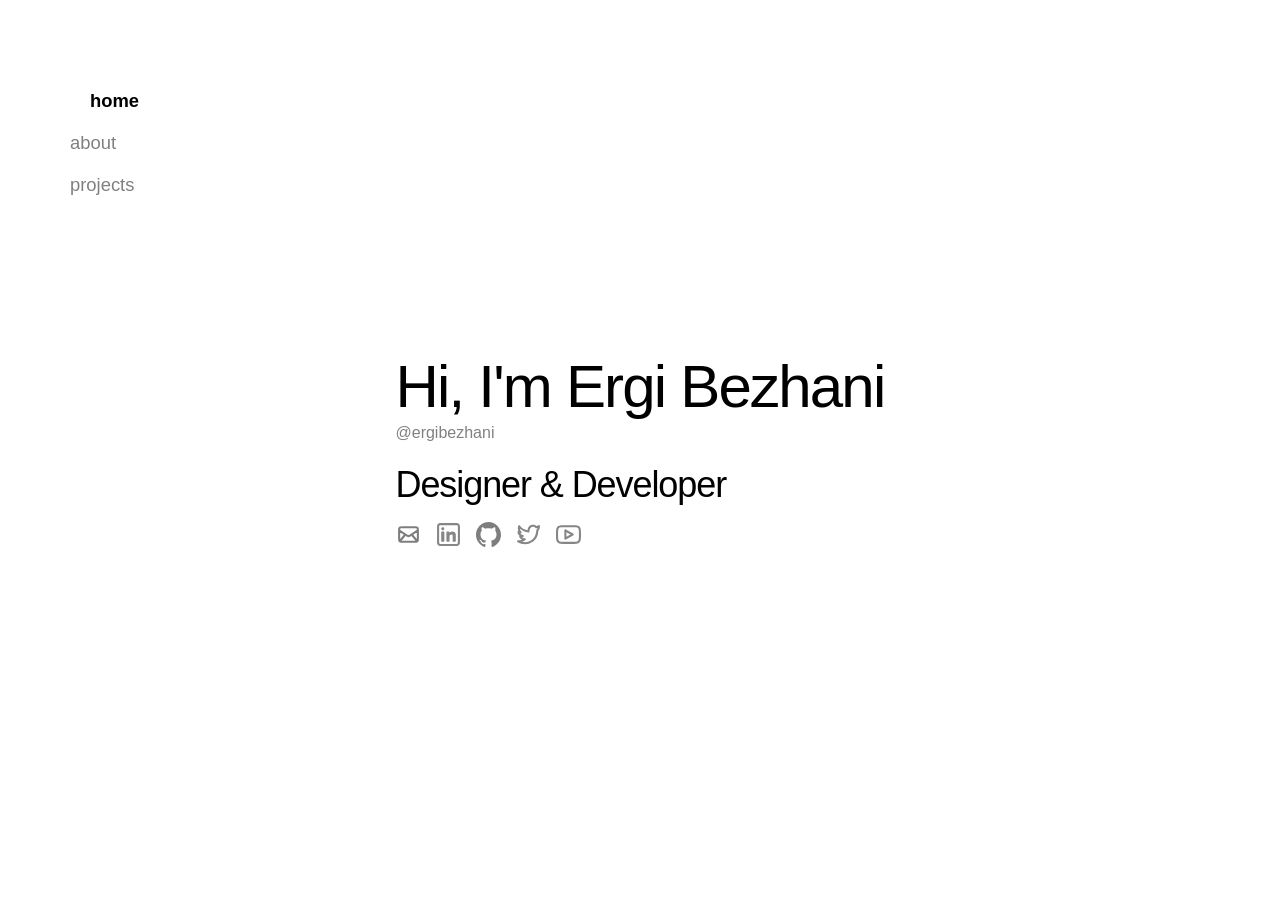
==== index.html @ b439b860 "Add files via upload" ====
<!DOCTYPE html>
<html lang="en">
<head>
    <meta charset="UTF-8">
    <meta name="viewport" content="width=device-width, initial-scale=1.0">
    <title>Document</title>
    <link rel="stylesheet" href="style.css">
    <script src="script.js"></script>
</head>
<body>
    <nav class="nav-bar">
        <ul class="nav-list">
            <li><a href="index.html" class="nav-link active">home</a></li>
            <li><a href="about.html" class="nav-link">about</a></li>
            <li><a href="projects.html" class="nav-link">projects</a></li>
        </ul>
    </nav>

    <main>
        <div class="container">
            <div class="card">
                <h1>Hi, I'm Ergi Bezhani</h1>
                <span class="handle">@ergibezhani</span>
                <h2>Designer & Developer</h2>

                <div class="socials">
                    <a href="mailto:ergiibezhanii@mail.com" ><img src="svg/mail-alt-svgrepo-com.svg" alt="Email" title="Email me"></a>
                    <a href="https://www.linkedin.com/in/ergiibezhanii/" target="_blank"><img src="svg/linkedin-svgrepo-com.svg" alt="" title="My LinkedIn"></a>
                    <a href="https://github.com/ergibezhanii" target="_blank" title="My GitHub"><img src="svg/github-142-svgrepo-com.svg" alt=""></a>
                    <a href="https://twitter.com/ergibezhani" target="_blank" title="My Twitter"><img src="svg/twitter-svgrepo-com.svg" alt=""></a>
                    <a href="https://www.youtube.com/ergibezhani/" target="_blank" title="My YouTube"><img src="svg/youtube-svgrepo-com.svg" alt=""></a>

                </div>
            

            </div>
        </div>
    </main>
</body>
</html>
---- style.css ----
* {
    margin: 0;
    padding: 0;
}
body{
    font-family: -apple-system, BlinkMacSystemFont, segoe ui, Roboto, Oxygen-Sans, Ubuntu, Cantarell, helvetica neue, sans-serif;
}
.nav-list{
    display: flex;
    flex-direction: column;
    list-style: none;
    padding: 0;
    margin: 0;
}

nav {
    font-size: 16px;
    position: fixed;
    display: flex;
    flex-direction: column;
    top: 50px;
    left: 50px;
    width: 300px;
    height: 100vh;
    padding: 20px;
    box-sizing: border-box;
}

ul{
    list-style: none;
    
}

li{
    margin-top: 20px;
}

.nav-link {
    color: gray;
    font-size: 115%;
    text-decoration: none;
    margin-left: 0px;
}

.nav-link.active {
    color: #000;
    font-weight: 650;
    margin-left: 20px;
}

.project-list a {
    color: gray;
    font-size: 115%;
    text-decoration: none;
    margin-left: 0;
    transition: margin-left 1s;
  }

.handle{
    color: gray
}
.container{
    display: flex;
    justify-content: center;
    align-items: center;
    height: 100vh;
}

.container h2 {
    font-size: 2.25em;
    font-weight: 500;
    line-height: 1.25;
    max-width: 22em;
    letter-spacing: -.03em;
    margin-top: 20px;
}

.container h1 {
    font-size: 3.75em;
    font-weight: 500;
    line-height: 1.25;
    max-width: 22em;
    letter-spacing: -.03em;
}

.socials {
    display: flex;
    justify-content: start;
    align-items: center;
    margin-top: 15px;
    gap: 15px;
}

.socials img {
    width: 25px; 
    height: 25px;
    opacity: 0.5;
  }

.socials img:hover{
    opacity: 1;
}

.card .about {
    align-self: start;
    font-size: 1em;
    font-weight: 250;
    line-height: 1.25;
    max-width: 22em
}
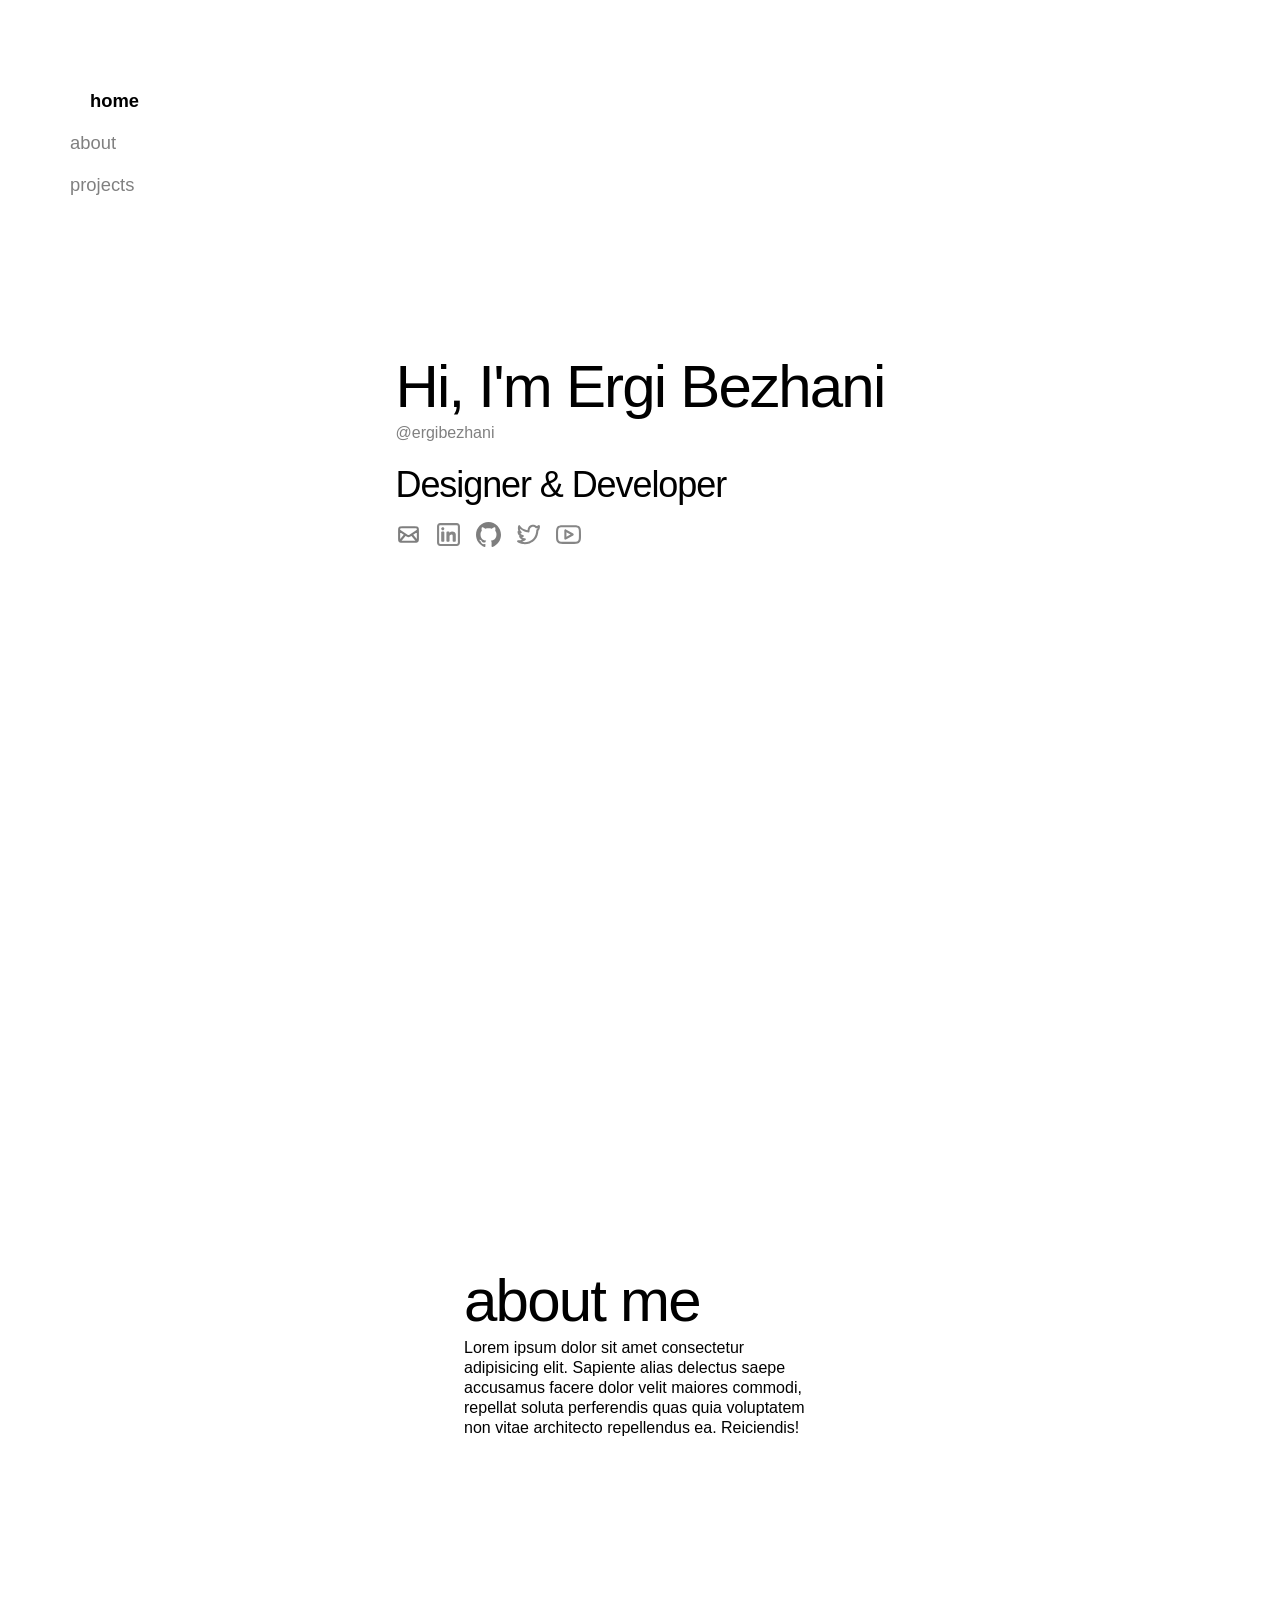
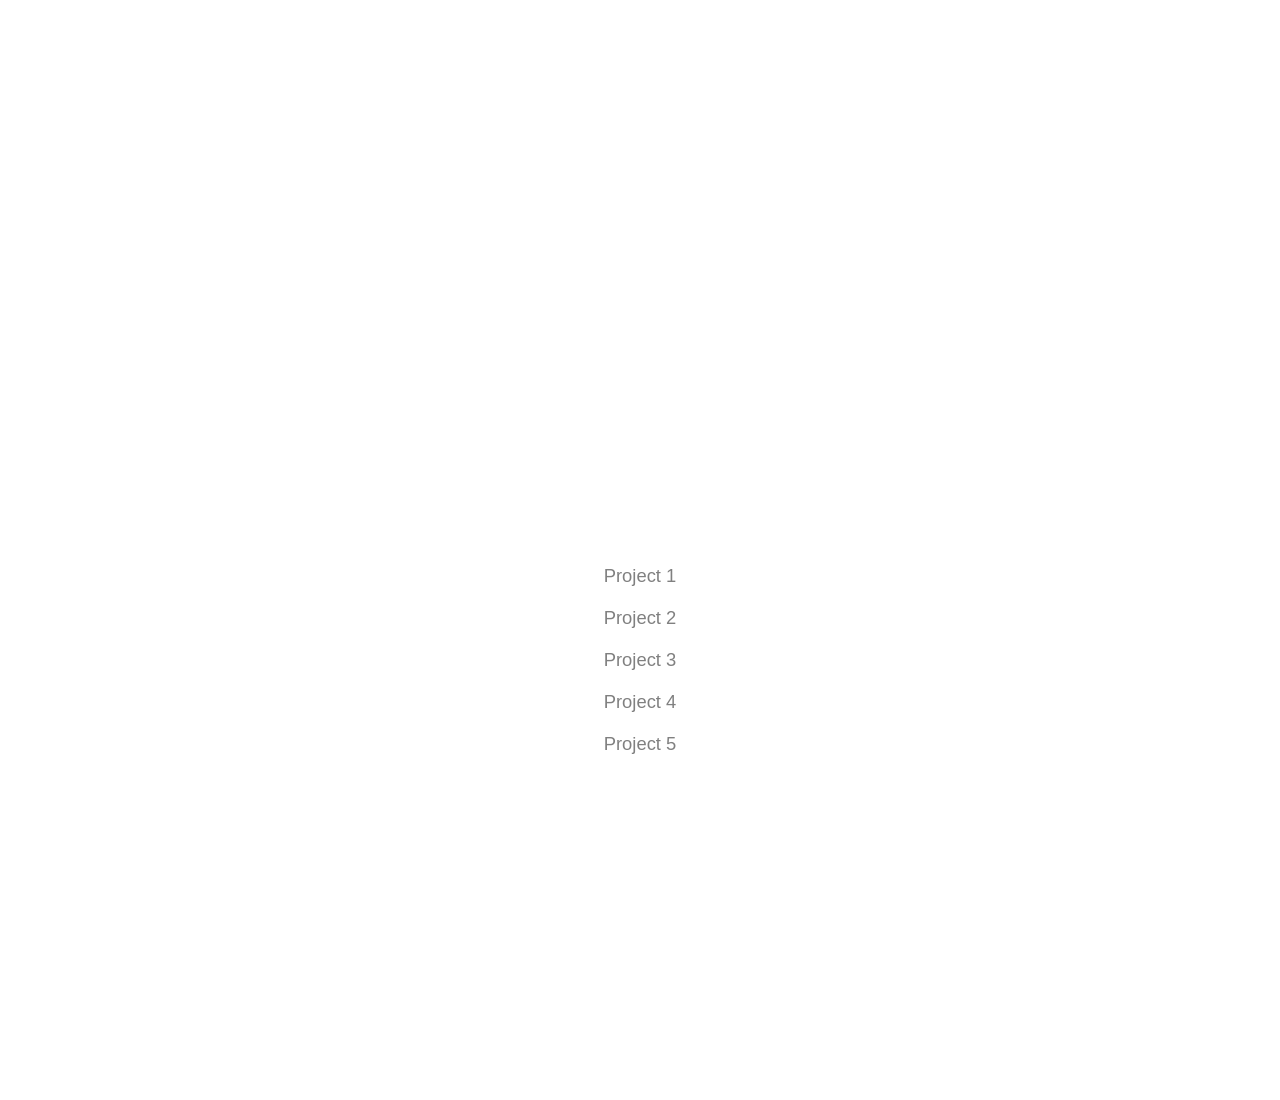
==== commit 1ab40e1f: "SPA" ====
--- a/index.html
+++ b/index.html
@@ -5,36 +5,104 @@
     <meta name="viewport" content="width=device-width, initial-scale=1.0">
     <title>Document</title>
     <link rel="stylesheet" href="style.css">
-    <script src="script.js"></script>
+    <style>
+        html {
+            scroll-behavior: smooth;
+            scroll-padding-top: 90px; /* adjust for nav height if needed */
+        }
+        html, body {
+            scroll-behavior: smooth;
+        }
+        /* Optional: Smoother scroll for browsers that support it */
+        @media (prefers-reduced-motion: no-preference) {
+            html {
+                scroll-behavior: smooth;
+            }
+        }
+    </style>
 </head>
 <body>
     <nav class="nav-bar">
         <ul class="nav-list">
-            <li><a href="index.html" class="nav-link active">home</a></li>
-            <li><a href="about.html" class="nav-link">about</a></li>
-            <li><a href="projects.html" class="nav-link">projects</a></li>
+            <li><a href="#home" class="nav-link active">home</a></li>
+            <li><a href="#about" class="nav-link">about</a></li>
+            <li><a href="#projects" class="nav-link">projects</a></li>
         </ul>
     </nav>
 
     <main>
-        <div class="container">
-            <div class="card">
-                <h1>Hi, I'm Ergi Bezhani</h1>
-                <span class="handle">@ergibezhani</span>
-                <h2>Designer & Developer</h2>
+        <section id="home">
+            <div class="container">
+                <div class="card">
+                    <h1>Hi, I'm Ergi Bezhani</h1>
+                    <span class="handle">@ergibezhani</span>
+                    <h2>Designer & Developer</h2>
+                    <div class="socials">
+                        <a href="mailto:ergiibezhanii@mail.com" ><img src="svg/mail-alt-svgrepo-com.svg" alt="Email" title="Email me"></a>
+                        <a href="https://www.linkedin.com/in/ergiibezhanii/" target="_blank"><img src="svg/linkedin-svgrepo-com.svg" alt="" title="My LinkedIn"></a>
+                        <a href="https://github.com/ergibezhanii" target="_blank" title="My GitHub"><img src="svg/github-142-svgrepo-com.svg" alt=""></a>
+                        <a href="https://twitter.com/ergibezhani" target="_blank" title="My Twitter"><img src="svg/twitter-svgrepo-com.svg" alt=""></a>
+                        <a href="https://www.youtube.com/ergibezhani/" target="_blank" title="My YouTube"><img src="svg/youtube-svgrepo-com.svg" alt=""></a>
+                    </div>
+                </div>
+            </div>
+        </section>
+        <section id="about">
+            <div class="container">
+                <div class="card">
+                    <div class="about">
+                        <h1>about me</h1>
+                        <p>Lorem ipsum dolor sit amet consectetur adipisicing elit. Sapiente alias delectus saepe accusamus facere dolor velit maiores commodi, repellat soluta perferendis quas quia voluptatem non vitae architecto repellendus ea. Reiciendis!</p>
+                    </div>
+                </div>
+            </div>
+        </section>
+        <section id="projects">
+            <div class="container">
+                <div class="project-list">
+                    <ul>
+                        <li><a href="#">Project 1</a></li>
+                        <li><a href="#">Project 2</a></li>
+                        <li><a href="#">Project 3</a></li>
+                        <li><a href="#">Project 4</a></li>
+                        <li><a href="#">Project 5</a></li>
+                    </ul>
+                </div>
+            </div>
+        </section>
+    </main>
+    <script>
+    // Smooth scroll for nav links and scrollspy effect
+    const navLinks = document.querySelectorAll('.nav-link');
+    const sections = document.querySelectorAll('main section');
 
-                <div class="socials">
-                    <a href="mailto:ergiibezhanii@mail.com" ><img src="svg/mail-alt-svgrepo-com.svg" alt="Email" title="Email me"></a>
-                    <a href="https://www.linkedin.com/in/ergiibezhanii/" target="_blank"><img src="svg/linkedin-svgrepo-com.svg" alt="" title="My LinkedIn"></a>
-                    <a href="https://github.com/ergibezhanii" target="_blank" title="My GitHub"><img src="svg/github-142-svgrepo-com.svg" alt=""></a>
-                    <a href="https://twitter.com/ergibezhani" target="_blank" title="My Twitter"><img src="svg/twitter-svgrepo-com.svg" alt=""></a>
-                    <a href="https://www.youtube.com/ergibezhani/" target="_blank" title="My YouTube"><img src="svg/youtube-svgrepo-com.svg" alt=""></a>
+    // Only handle scrollspy, not manual active class on click
+    navLinks.forEach(link => {
+        link.addEventListener('click', function(e) {
+            const targetId = this.getAttribute('href').replace('#', '');
+            const section = document.getElementById(targetId);
+            if (section) {
+                e.preventDefault();
+                section.scrollIntoView({ behavior: 'smooth' });
+            }
+        });
+    });
 
-                </div>
-            
-
-            </div>
-        </div>
-    </main>
+    window.addEventListener('scroll', () => {
+        let current = '';
+        sections.forEach(section => {
+            const sectionTop = section.offsetTop - 80; // adjust for nav height if needed
+            if (window.scrollY >= sectionTop) {
+                current = section.getAttribute('id');
+            }
+        });
+        navLinks.forEach(link => {
+            link.classList.remove('active');
+            if (link.getAttribute('href') === '#' + current) {
+                link.classList.add('active');
+            }
+        });
+    });
+    </script>
 </body>
 </html>
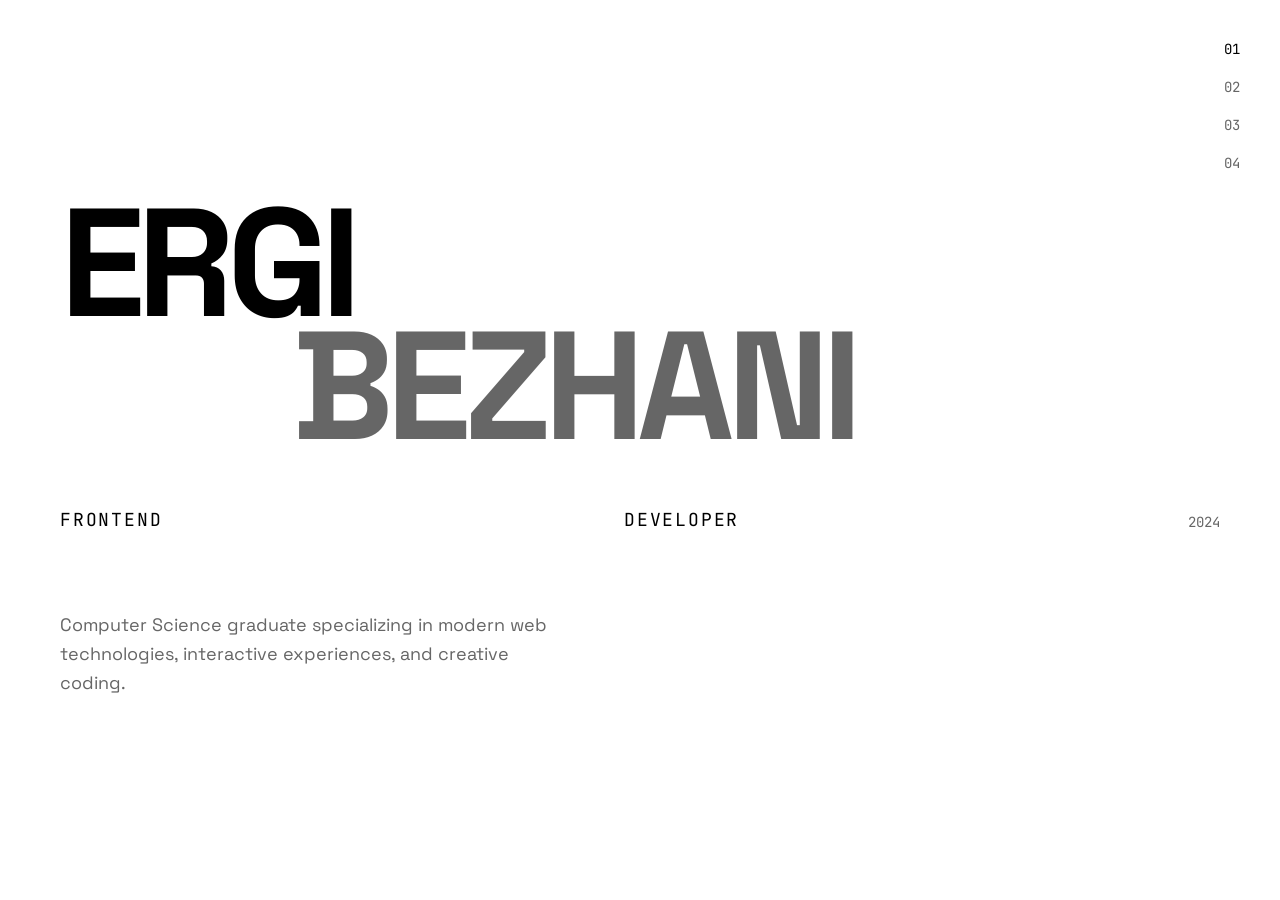
==== commit 4621c531: "Add files via upload" ====
--- a/index.html
+++ b/index.html
@@ -1,108 +1,143 @@
-<!DOCTYPE html>
-<html lang="en">
-<head>
-    <meta charset="UTF-8">
-    <meta name="viewport" content="width=device-width, initial-scale=1.0">
-    <title>Document</title>
-    <link rel="stylesheet" href="style.css">
-    <style>
-        html {
-            scroll-behavior: smooth;
-            scroll-padding-top: 90px; /* adjust for nav height if needed */
-        }
-        html, body {
-            scroll-behavior: smooth;
-        }
-        /* Optional: Smoother scroll for browsers that support it */
-        @media (prefers-reduced-motion: no-preference) {
-            html {
-                scroll-behavior: smooth;
-            }
-        }
-    </style>
-</head>
-<body>
-    <nav class="nav-bar">
-        <ul class="nav-list">
-            <li><a href="#home" class="nav-link active">home</a></li>
-            <li><a href="#about" class="nav-link">about</a></li>
-            <li><a href="#projects" class="nav-link">projects</a></li>
-        </ul>
-    </nav>
-
-    <main>
-        <section id="home">
-            <div class="container">
-                <div class="card">
-                    <h1>Hi, I'm Ergi Bezhani</h1>
-                    <span class="handle">@ergibezhani</span>
-                    <h2>Designer & Developer</h2>
-                    <div class="socials">
-                        <a href="mailto:ergiibezhanii@mail.com" ><img src="svg/mail-alt-svgrepo-com.svg" alt="Email" title="Email me"></a>
-                        <a href="https://www.linkedin.com/in/ergiibezhanii/" target="_blank"><img src="svg/linkedin-svgrepo-com.svg" alt="" title="My LinkedIn"></a>
-                        <a href="https://github.com/ergibezhanii" target="_blank" title="My GitHub"><img src="svg/github-142-svgrepo-com.svg" alt=""></a>
-                        <a href="https://twitter.com/ergibezhani" target="_blank" title="My Twitter"><img src="svg/twitter-svgrepo-com.svg" alt=""></a>
-                        <a href="https://www.youtube.com/ergibezhani/" target="_blank" title="My YouTube"><img src="svg/youtube-svgrepo-com.svg" alt=""></a>
-                    </div>
-                </div>
-            </div>
-        </section>
-        <section id="about">
-            <div class="container">
-                <div class="card">
-                    <div class="about">
-                        <h1>about me</h1>
-                        <p>Lorem ipsum dolor sit amet consectetur adipisicing elit. Sapiente alias delectus saepe accusamus facere dolor velit maiores commodi, repellat soluta perferendis quas quia voluptatem non vitae architecto repellendus ea. Reiciendis!</p>
-                    </div>
-                </div>
-            </div>
-        </section>
-        <section id="projects">
-            <div class="container">
-                <div class="project-list">
-                    <ul>
-                        <li><a href="#">Project 1</a></li>
-                        <li><a href="#">Project 2</a></li>
-                        <li><a href="#">Project 3</a></li>
-                        <li><a href="#">Project 4</a></li>
-                        <li><a href="#">Project 5</a></li>
-                    </ul>
-                </div>
-            </div>
-        </section>
-    </main>
-    <script>
-    // Smooth scroll for nav links and scrollspy effect
-    const navLinks = document.querySelectorAll('.nav-link');
-    const sections = document.querySelectorAll('main section');
-
-    // Only handle scrollspy, not manual active class on click
-    navLinks.forEach(link => {
-        link.addEventListener('click', function(e) {
-            const targetId = this.getAttribute('href').replace('#', '');
-            const section = document.getElementById(targetId);
-            if (section) {
-                e.preventDefault();
-                section.scrollIntoView({ behavior: 'smooth' });
-            }
-        });
-    });
-
-    window.addEventListener('scroll', () => {
-        let current = '';
-        sections.forEach(section => {
-            const sectionTop = section.offsetTop - 80; // adjust for nav height if needed
-            if (window.scrollY >= sectionTop) {
-                current = section.getAttribute('id');
-            }
-        });
-        navLinks.forEach(link => {
-            link.classList.remove('active');
-            if (link.getAttribute('href') === '#' + current) {
-                link.classList.add('active');
-            }
-        });
-    });
-    </script>
-</body>
-</html>+<!DOCTYPE html>
+<html lang="en">
+<head>
+  <meta charset="UTF-8" />
+  <meta name="viewport" content="width=device-width, initial-scale=1.0"/>
+  <title>Ergi Bezhani</title>
+  <link rel="preconnect" href="https://fonts.googleapis.com">
+  <link rel="preconnect" href="https://fonts.gstatic.com" crossorigin>
+  <link href="https://fonts.googleapis.com/css2?family=JetBrains+Mono:wght@300;400;500;600&family=Space+Grotesk:wght@300;400;500;600;700&display=swap" rel="stylesheet">
+  <link rel="stylesheet" href="style.css" />
+</head>
+<body>
+  <nav class="nav">
+    <div class="nav-item" data-section="home">01</div>
+    <div class="nav-item" data-section="about">02</div>
+    <div class="nav-item" data-section="work">03</div>
+    <div class="nav-item" data-section="contact">04</div>
+  </nav>
+
+  <main id="content" style="scroll-margin-top:90px; min-height:100vh; overflow-y:auto;">
+    <section id="home">
+      <div class="container">
+        <div class="title-stack">
+          <div class="name-large">ERGI</div>
+          <div class="name-large offset">BEZHANI</div>
+        </div>
+        <div class="subtitle-grid">
+          <div class="role">FRONTEND</div>
+          <div class="role">DEVELOPER</div>
+          <div class="year">2024</div>
+        </div>
+        <div class="description-block">
+          <p>Computer Science graduate specializing in modern web technologies, interactive experiences, and creative coding.</p>
+        </div>
+      </div>
+    </section>
+    <section id="about">
+      <div class="container">
+        <div class="section-header">
+          <span class="section-num">02</span>
+          <h2 class="section-title">ABOUT</h2>
+        </div>
+        <div class="about-layout">
+          <div class="about-main">
+            <p class="about-text">I create digital experiences through code and design. With a Computer Science degree and Master's in Web Technologies, I specialize in frontend development, UI/UX design, and creative coding.</p>
+          </div>
+          <div class="skills-list">
+            <div class="skill-group">
+              <span class="skill-label">LANGUAGES</span>
+              <div class="skill-items">HTML5 / CSS3 / JavaScript / TypeScript</div>
+            </div>
+            <div class="skill-group">
+              <span class="skill-label">FRAMEWORKS</span>
+              <div class="skill-items">React / Vue.js / Next.js / Three.js</div>
+            </div>
+            <div class="skill-group">
+              <span class="skill-label">ANIMATION</span>
+              <div class="skill-items">GSAP / Framer Motion / WebGL / CSS</div>
+            </div>
+            <div class="skill-group">
+              <span class="skill-label">TOOLS</span>
+              <div class="skill-items">Figma / Git / Webpack / Vite</div>
+            </div>
+          </div>
+        </div>
+      </div>
+    </section>
+    <section id="work">
+      <div class="container">
+        <div class="section-header">
+          <span class="section-num">03</span>
+          <h2 class="section-title">WORK</h2>
+        </div>
+        <div class="work-list">
+          <div class="work-item">
+            <div class="work-header">
+              <span class="work-num">001</span>
+              <h3 class="work-title"><a href="kai-portfolio.html" class="work-link">KAI PORTFOLIO</a></h3>
+              <span class="work-year">2024</span>
+            </div>
+            <div class="work-desc">Modern portfolio website with smooth animations and interactive elements</div>
+            <div class="work-tech">NEXT.JS / FRAMER-MOTION / TAILWIND / TYPESCRIPT</div>
+          </div>
+          
+          <div class="work-item">
+            <div class="work-header">
+              <span class="work-num">002</span>
+              <h3 class="work-title"><a href="living-magazine.html" class="work-link">LIVING MAGAZINE</a></h3>
+              <span class="work-year">2024</span>
+            </div>
+            <div class="work-desc">Editorial magazine website with dynamic layouts and content management</div>
+            <div class="work-tech">REACT / NEXT.JS / CSS-MODULES / RESPONSIVE-DESIGN</div>
+          </div>
+          
+          <div class="work-item">
+            <div class="work-header">
+              <span class="work-num">003</span>
+              <h3 class="work-title"><a href="elena-portfolio.html" class="work-link">ELENA PORTFOLIO</a></h3>
+              <span class="work-year">2024</span>
+            </div>
+            <div class="work-desc">Creative portfolio showcasing photography and design work with elegant UI</div>
+            <div class="work-tech">REACT / GSAP / CSS-GRID / INTERSECTION-OBSERVER</div>
+          </div>
+        </div>
+      </div>
+    </section>
+    
+    <section id="contact">
+      <div class="container">
+        <div class="section-header">
+          <span class="section-num">04</span>
+          <h2 class="section-title">CONTACT</h2>
+        </div>
+        <div class="contact-layout">
+          <div class="contact-main">
+            <p class="contact-text">Currently seeking opportunities to contribute to innovative projects and collaborate with creative teams.</p>
+          </div>
+          <div class="contact-info">
+            <div class="contact-item">
+              <span class="contact-label">EMAIL</span>
+              <a href="mailto:ergiibezhanii@mail.com" class="contact-value">ERGIIBEZHANII@MAIL.COM</a>
+            </div>
+            <div class="contact-item">
+              <span class="contact-label">LINKEDIN</span>
+              <a href="https://www.linkedin.com/in/ergiibezhanii/" target="_blank" class="contact-value">ERGIIBEZHANII</a>
+            </div>
+            <div class="contact-item">
+              <span class="contact-label">GITHUB</span>
+              <a href="https://github.com/ergibezhanii" target="_blank" class="contact-value">ERGIBEZHANII</a>
+            </div>
+            <div class="contact-item">
+              <span class="contact-label">LOCATION</span>
+              <span class="contact-value">ALBANIA</span>
+            </div>
+          </div>
+        </div>
+      </div>
+    </section>
+  </main>
+
+  <script src="app.js"></script>
+</body>
+</html>
--- a/style.css
+++ b/style.css
@@ -1,110 +1,604 @@
-* {
-    margin: 0;
-    padding: 0;
-}
-body{
-    font-family: -apple-system, BlinkMacSystemFont, segoe ui, Roboto, Oxygen-Sans, Ubuntu, Cantarell, helvetica neue, sans-serif;
-}
-.nav-list{
-    display: flex;
-    flex-direction: column;
-    list-style: none;
-    padding: 0;
-    margin: 0;
-}
-
-nav {
-    font-size: 16px;
-    position: fixed;
-    display: flex;
-    flex-direction: column;
-    top: 50px;
-    left: 50px;
-    width: 300px;
-    height: 100vh;
-    padding: 20px;
-    box-sizing: border-box;
-}
-
-ul{
-    list-style: none;
-    
-}
-
-li{
-    margin-top: 20px;
-}
-
-.nav-link {
-    color: gray;
-    font-size: 115%;
-    text-decoration: none;
-    margin-left: 0px;
-}
-
-.nav-link.active {
-    color: #000;
-    font-weight: 650;
-    margin-left: 20px;
-}
-
-.project-list a {
-    color: gray;
-    font-size: 115%;
-    text-decoration: none;
-    margin-left: 0;
-    transition: margin-left 1s;
-  }
-
-.handle{
-    color: gray
-}
-.container{
-    display: flex;
-    justify-content: center;
-    align-items: center;
-    height: 100vh;
-}
-
-.container h2 {
-    font-size: 2.25em;
-    font-weight: 500;
-    line-height: 1.25;
-    max-width: 22em;
-    letter-spacing: -.03em;
-    margin-top: 20px;
-}
-
-.container h1 {
-    font-size: 3.75em;
-    font-weight: 500;
-    line-height: 1.25;
-    max-width: 22em;
-    letter-spacing: -.03em;
-}
-
-.socials {
-    display: flex;
-    justify-content: start;
-    align-items: center;
-    margin-top: 15px;
-    gap: 15px;
-}
-
-.socials img {
-    width: 25px; 
-    height: 25px;
-    opacity: 0.5;
-  }
-
-.socials img:hover{
-    opacity: 1;
-}
-
-.card .about {
-    align-self: start;
-    font-size: 1em;
-    font-weight: 250;
-    line-height: 1.25;
-    max-width: 22em
+* {
+  margin: 0;
+  padding: 0;
+  box-sizing: border-box;
+}
+
+:root {
+  --font-mono: 'JetBrains Mono', monospace;
+  --font-sans: 'Space Grotesk', sans-serif;
+  --black: #000000;
+  --white: #ffffff;
+  --gray: #666666;
+  --light-gray: #cccccc;
+}
+
+html, body {
+  height: 100%;
+  font-family: var(--font-mono);
+  background: var(--white);
+  color: var(--black);
+  overflow-x: hidden;
+}
+
+/* Navigation */
+.nav {
+  position: fixed;
+  top: 40px;
+  right: 40px;
+  z-index: 1000;
+  display: flex;
+  flex-direction: column;
+  gap: 20px;
+}
+
+.nav-item {
+  font-size: 14px;
+  font-weight: 400;
+  color: var(--gray);
+  cursor: pointer;
+  transition: color 0.3s ease;
+  text-align: right;
+}
+
+.nav-item:hover,
+.nav-item.active {
+  color: var(--black);
+}
+
+/* Main Content */
+main#content {
+  width: 100%;
+  overflow-y: auto;
+  scroll-snap-type: y mandatory;
+}
+
+main#content > section {
+  width: 100%;
+  min-height: 100vh;
+  display: flex;
+  align-items: center;
+  padding: 80px 60px;
+  opacity: 0;
+  transition: opacity 0.8s ease;
+  scroll-snap-align: start;
+}
+
+main#content > section.fade-in {
+  opacity: 1;
+}
+
+.container {
+  width: 100%;
+  max-width: 1200px;
+  margin: 0 auto;
+}
+
+/* Home Section */
+.title-stack {
+  margin-bottom: 60px;
+}
+
+.name-large {
+  font-family: var(--font-sans);
+  font-size: clamp(4rem, 12vw, 12rem);
+  font-weight: 700;
+  line-height: 0.8;
+  letter-spacing: -0.05em;
+  text-transform: uppercase;
+}
+
+.name-large.offset {
+  margin-left: 20%;
+  color: var(--gray);
+}
+
+.subtitle-grid {
+  display: grid;
+  grid-template-columns: 1fr 1fr auto;
+  gap: 40px;
+  margin-bottom: 80px;
+  align-items: end;
+}
+
+.role {
+  font-family: var(--font-mono);
+  font-size: 18px;
+  font-weight: 400;
+  text-transform: uppercase;
+  letter-spacing: 0.1em;
+}
+
+.year {
+  font-family: var(--font-mono);
+  font-size: 14px;
+  color: var(--gray);
+  text-align: right;
+}
+
+.description-block {
+  max-width: 500px;
+}
+
+.description-block p {
+  font-family: var(--font-sans);
+  font-size: 18px;
+  line-height: 1.6;
+  color: var(--gray);
+}
+
+/* Section Headers */
+.section-header {
+  display: flex;
+  align-items: baseline;
+  gap: 40px;
+  margin-bottom: 80px;
+}
+
+.section-num {
+  font-family: var(--font-mono);
+  font-size: 14px;
+  color: var(--gray);
+  min-width: 40px;
+}
+
+.section-title {
+  font-family: var(--font-sans);
+  font-size: clamp(3rem, 8vw, 8rem);
+  font-weight: 700;
+  text-transform: uppercase;
+  letter-spacing: -0.03em;
+  line-height: 0.9;
+}
+
+/* About Section */
+.about-layout {
+  display: grid;
+  grid-template-columns: 1fr 1fr;
+  gap: 80px;
+}
+
+.about-text {
+  font-family: var(--font-sans);
+  font-size: 24px;
+  line-height: 1.5;
+  color: var(--black);
+}
+
+.skills-list {
+  display: flex;
+  flex-direction: column;
+  gap: 40px;
+}
+
+.skill-group {
+  border-bottom: 1px solid var(--light-gray);
+  padding-bottom: 20px;
+}
+
+.skill-label {
+  font-family: var(--font-mono);
+  font-size: 12px;
+  font-weight: 500;
+  text-transform: uppercase;
+  letter-spacing: 0.1em;
+  color: var(--gray);
+  display: block;
+  margin-bottom: 12px;
+}
+
+.skill-items {
+  font-family: var(--font-mono);
+  font-size: 14px;
+  line-height: 1.6;
+  color: var(--black);
+}
+
+/* Work Section */
+.work-list {
+  display: flex;
+  flex-direction: column;
+  gap: 60px;
+}
+
+.work-item {
+  border-bottom: 1px solid var(--light-gray);
+  padding-bottom: 40px;
+}
+
+.work-header {
+  display: grid;
+  grid-template-columns: 60px 1fr auto;
+  gap: 40px;
+  align-items: baseline;
+  margin-bottom: 20px;
+}
+
+.work-num {
+  font-family: var(--font-mono);
+  font-size: 12px;
+  color: var(--gray);
+}
+
+.work-title {
+  font-family: var(--font-sans);
+  font-size: 32px;
+  font-weight: 600;
+  text-transform: uppercase;
+  letter-spacing: -0.02em;
+}
+
+.work-link {
+  color: inherit;
+  text-decoration: none;
+  transition: color 0.3s ease;
+}
+
+.work-link:hover {
+  color: var(--gray);
+}
+
+.work-year {
+  font-family: var(--font-mono);
+  font-size: 12px;
+  color: var(--gray);
+}
+
+.work-desc {
+  font-family: var(--font-sans);
+  font-size: 16px;
+  line-height: 1.6;
+  color: var(--gray);
+  margin-bottom: 20px;
+  margin-left: 100px;
+}
+
+.work-tech {
+  font-family: var(--font-mono);
+  font-size: 12px;
+  text-transform: uppercase;
+  letter-spacing: 0.1em;
+  color: var(--black);
+  margin-left: 100px;
+}
+
+/* Contact Section */
+.contact-layout {
+  display: grid;
+  grid-template-columns: 1fr 1fr;
+  gap: 80px;
+}
+
+.contact-text {
+  font-family: var(--font-sans);
+  font-size: 24px;
+  line-height: 1.5;
+  color: var(--black);
+}
+
+.contact-info {
+  display: flex;
+  flex-direction: column;
+  gap: 30px;
+}
+
+.contact-item {
+  display: flex;
+  flex-direction: column;
+  gap: 8px;
+  border-bottom: 1px solid var(--light-gray);
+  padding-bottom: 20px;
+}
+
+.contact-label {
+  font-family: var(--font-mono);
+  font-size: 12px;
+  font-weight: 500;
+  text-transform: uppercase;
+  letter-spacing: 0.1em;
+  color: var(--gray);
+}
+
+.contact-value {
+  font-family: var(--font-mono);
+  font-size: 14px;
+  color: var(--black);
+  text-decoration: none;
+  text-transform: uppercase;
+  transition: color 0.3s ease;
+}
+
+.contact-value:hover {
+  color: var(--gray);
+}
+
+/* Project Pages */
+.nav-back {
+  color: var(--black);
+  text-decoration: none;
+  font-size: 18px;
+  transition: color 0.3s ease;
+}
+
+.nav-back:hover {
+  color: var(--gray);
+}
+
+.project-main {
+  padding: 80px 60px;
+  min-height: 100vh;
+}
+
+.project-header {
+  display: flex;
+  align-items: baseline;
+  gap: 40px;
+  margin-bottom: 80px;
+  flex-wrap: wrap;
+}
+
+.project-title-large {
+  font-family: var(--font-sans);
+  font-size: clamp(3rem, 8vw, 6rem);
+  font-weight: 700;
+  text-transform: uppercase;
+  letter-spacing: -0.03em;
+  line-height: 0.9;
+  flex: 1;
+}
+
+.project-meta {
+  display: flex;
+  flex-direction: column;
+  gap: 20px;
+  align-items: flex-end;
+}
+
+.demo-link {
+  font-family: var(--font-mono);
+  font-size: 14px;
+  color: var(--black);
+  text-decoration: none;
+  text-transform: uppercase;
+  letter-spacing: 0.1em;
+  transition: color 0.3s ease;
+}
+
+.demo-link:hover {
+  color: var(--gray);
+}
+
+.project-content {
+  display: flex;
+  flex-direction: column;
+  gap: 80px;
+}
+
+.section-subtitle {
+  font-family: var(--font-sans);
+  font-size: 24px;
+  font-weight: 600;
+  text-transform: uppercase;
+  letter-spacing: -0.02em;
+  margin-bottom: 40px;
+}
+
+.project-description {
+  font-family: var(--font-sans);
+  font-size: 18px;
+  line-height: 1.6;
+  color: var(--black);
+  margin-bottom: 30px;
+}
+
+.tech-grid {
+  display: grid;
+  grid-template-columns: repeat(auto-fit, minmax(300px, 1fr));
+  gap: 40px;
+}
+
+.tech-item {
+  display: flex;
+  flex-direction: column;
+  gap: 12px;
+}
+
+.tech-name {
+  font-family: var(--font-mono);
+  font-size: 14px;
+  font-weight: 600;
+  text-transform: uppercase;
+  letter-spacing: 0.1em;
+  color: var(--black);
+}
+
+.tech-desc {
+  font-family: var(--font-sans);
+  font-size: 14px;
+  line-height: 1.5;
+  color: var(--gray);
+}
+
+.features-list {
+  display: flex;
+  flex-direction: column;
+  gap: 40px;
+}
+
+.feature-item {
+  border-bottom: 1px solid var(--light-gray);
+  padding-bottom: 30px;
+}
+
+.feature-title {
+  font-family: var(--font-mono);
+  font-size: 14px;
+  font-weight: 600;
+  text-transform: uppercase;
+  letter-spacing: 0.1em;
+  color: var(--black);
+  margin-bottom: 16px;
+}
+
+.feature-desc {
+  font-family: var(--font-sans);
+  font-size: 16px;
+  line-height: 1.6;
+  color: var(--gray);
+}
+
+.process-steps {
+  display: flex;
+  flex-direction: column;
+  gap: 50px;
+}
+
+.process-step {
+  display: grid;
+  grid-template-columns: 60px 1fr;
+  gap: 40px;
+  align-items: start;
+}
+
+.step-num {
+  font-family: var(--font-mono);
+  font-size: 12px;
+  color: var(--gray);
+}
+
+.step-title {
+  font-family: var(--font-mono);
+  font-size: 14px;
+  font-weight: 600;
+  text-transform: uppercase;
+  letter-spacing: 0.1em;
+  color: var(--black);
+  margin-bottom: 12px;
+}
+
+.step-desc {
+  font-family: var(--font-sans);
+  font-size: 16px;
+  line-height: 1.6;
+  color: var(--gray);
+}
+
+.demo-section {
+  text-align: center;
+  padding: 60px 0;
+}
+
+.demo-description {
+  font-family: var(--font-sans);
+  font-size: 18px;
+  line-height: 1.6;
+  color: var(--gray);
+  margin-bottom: 40px;
+  max-width: 600px;
+  margin-left: auto;
+  margin-right: auto;
+}
+
+.demo-button {
+  display: inline-flex;
+  align-items: center;
+  gap: 20px;
+  font-family: var(--font-mono);
+  font-size: 16px;
+  font-weight: 500;
+  text-transform: uppercase;
+  letter-spacing: 0.1em;
+  color: var(--black);
+  text-decoration: none;
+  border: 2px solid var(--black);
+  padding: 20px 40px;
+  transition: all 0.3s ease;
+}
+
+.demo-button:hover {
+  background: var(--black);
+  color: var(--white);
+}
+
+.demo-arrow {
+  font-size: 20px;
+  transition: transform 0.3s ease;
+}
+
+.demo-button:hover .demo-arrow {
+  transform: translateX(5px);
+}
+
+/* Responsive */
+@media (max-width: 1024px) {
+  .about-layout,
+  .contact-layout {
+    grid-template-columns: 1fr;
+    gap: 60px;
+  }
+  
+  .subtitle-grid {
+    grid-template-columns: 1fr;
+    gap: 20px;
+  }
+  
+  .work-desc,
+  .work-tech {
+    margin-left: 0;
+  }
+  
+  .work-header {
+    grid-template-columns: 1fr;
+    gap: 10px;
+  }
+  
+  .project-main {
+    padding: 60px 40px;
+  }
+  
+  .tech-grid {
+    grid-template-columns: 1fr;
+  }
+  
+  .process-step {
+    grid-template-columns: 1fr;
+    gap: 20px;
+  }
+}
+
+@media (max-width: 768px) {
+  main#content > section {
+    padding: 60px 30px;
+  }
+  
+  .nav {
+    top: 30px;
+    right: 30px;
+    flex-direction: row;
+    gap: 15px;
+  }
+  
+  .name-large.offset {
+    margin-left: 10%;
+  }
+  
+  .section-header {
+    flex-direction: column;
+    gap: 20px;
+    margin-bottom: 60px;
+  }
+  
+  .project-main {
+    padding: 40px 20px;
+  }
+  
+  .project-header {
+    flex-direction: column;
+    gap: 20px;
+    align-items: flex-start;
+  }
+  
+  .project-meta {
+    align-items: flex-start;
+  }
 }
